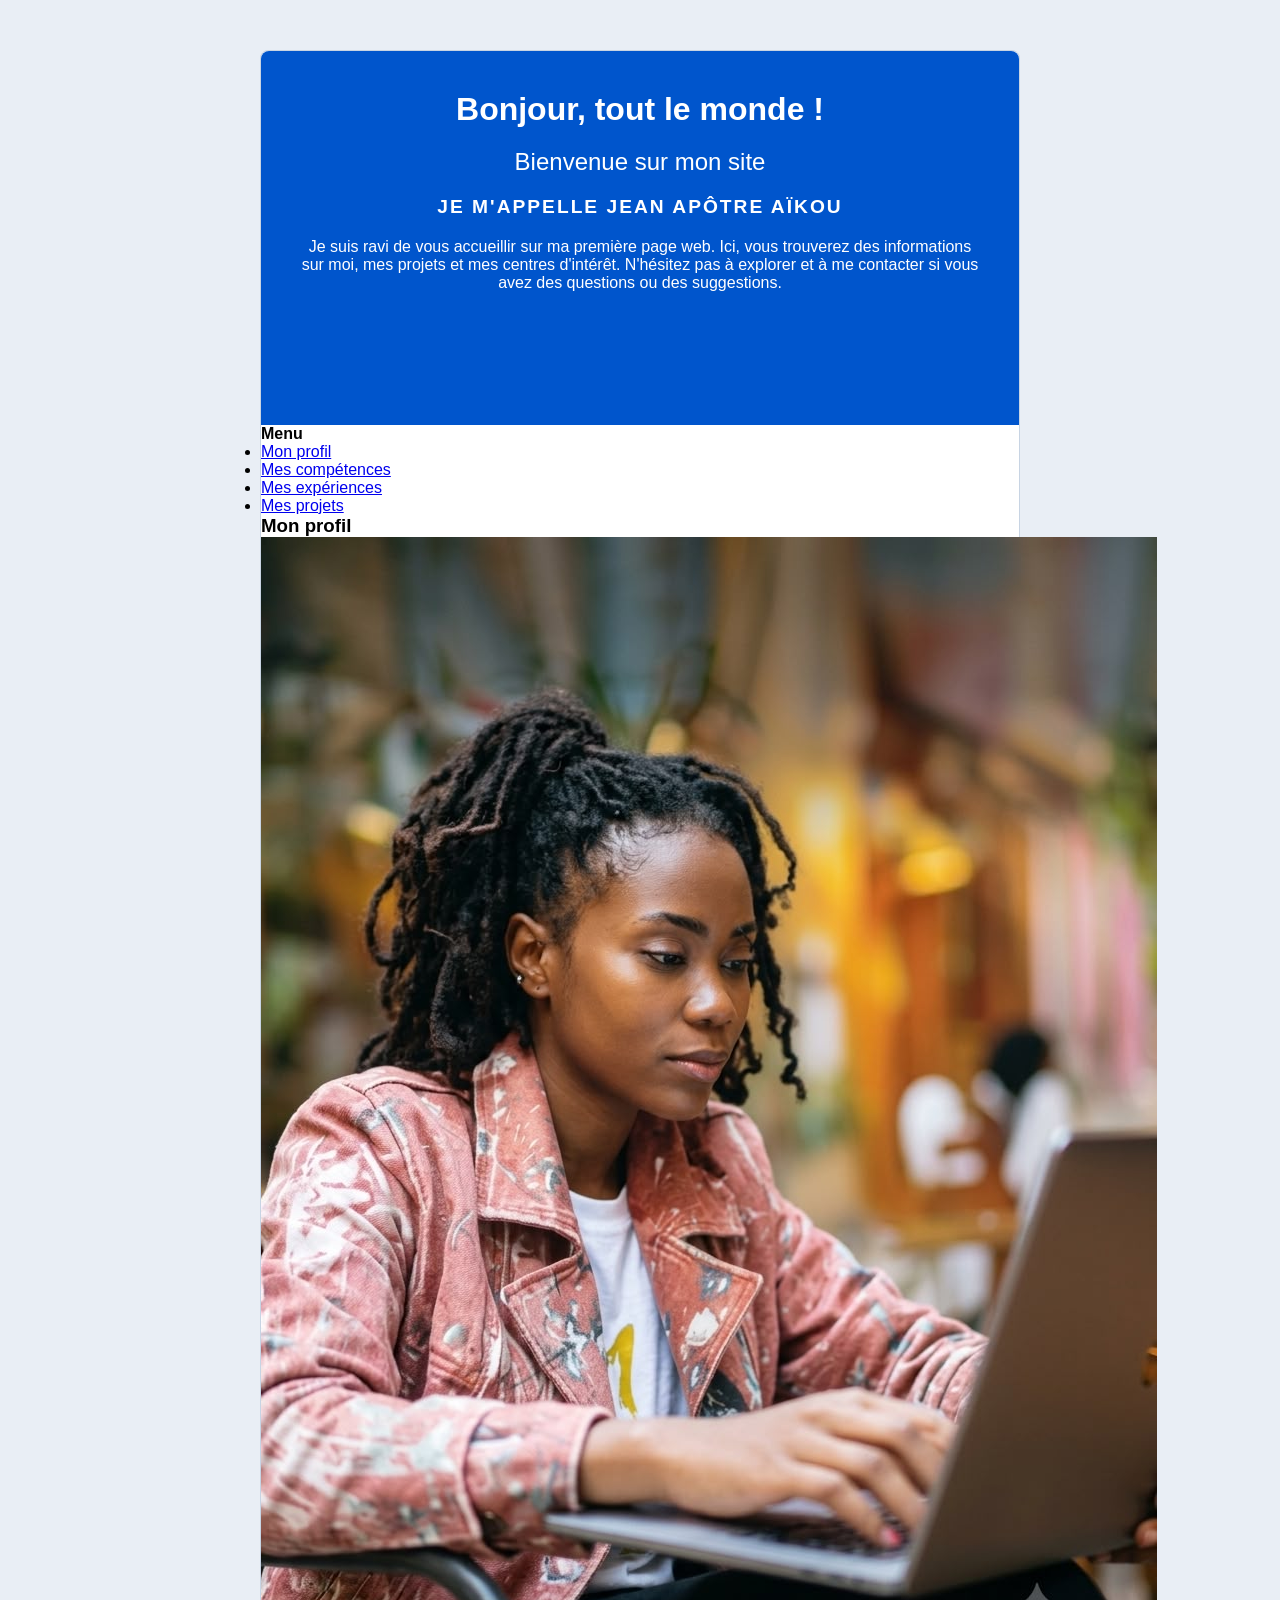
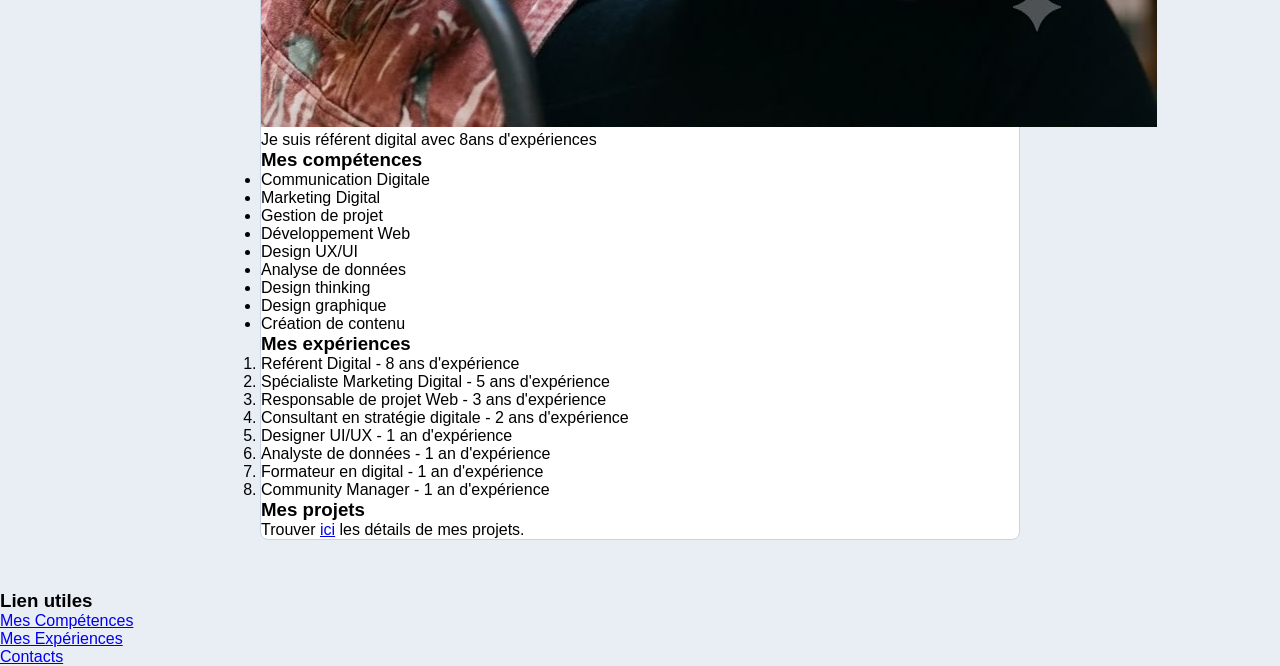
==== index.html @ 18cacd0f "stye css" ====
<!DOCTYPE html>
<html lang="en">

<head>
    <meta charset="UTF-8">
    <meta name="viewport" content="width=device-width, initial-scale=1.0">
    <link rel="stylesheet" href="style.css">
    <title>Mon site</title>
</head>

<body>

    <main>

        <header>
            <h1>Bonjour, tout le monde !</h1>
            <h2>Bienvenue sur mon site</h2>
            <h3>Je m'appelle Jean Apôtre AÏKOU</h3>
            <p>
                Je suis ravi de vous accueillir sur ma première page web.
                Ici, vous trouverez des informations sur moi,
                mes projets et mes centres d'intérêt.
                N'hésitez pas à explorer et à me contacter si vous avez
                des questions ou des suggestions.
            </p>
        </header>
        <div>
            <section>  
                <nav>
                    <h4>Menu</h4>
                    <ul>
                        <li><a href="#monprofil">Mon profil</a></li>
                        <li><a href="#mesCompetences">Mes compétences</a></li>
                        <li><a href="#mesExperiences">Mes expériences</a></li>
                        <li><a href="#mesProjets">Mes projets</a></li>
                    </ul>
                </nav>
            </section>
            <h3 id="monprofil" title="Je suis référent digital avec 8ans d'expériences">Mon profil</h3>
    <img src="src/images/pht.jpeg" alt="Ma photo">
    <p>Je suis référent digital avec 8ans d'expériences</p>
            <section>
<h3 id="mesCompetences">Mes compétences</h3>
    <ul>
        <li>Communication Digitale</li>
        <li>Marketing Digital</li>
        <li>Gestion de projet</li>
        <li>Développement Web</li>
        <li>Design UX/UI</li>
        <li>Analyse de données</li>
        <li>Design thinking</li>
        <li>Design graphique</li>
        <li>Création de contenu</li>
    </ul>
            </section>

            <section>
<h3 id="mesExperiences"> Mes expériences</h3>
    <ol>
        <li>Reférent Digital - 8 ans d'expérience</li>
        <li>Spécialiste Marketing Digital - 5 ans d'expérience</li>
        <li>Responsable de projet Web - 3 ans d'expérience</li>
        <li>Consultant en stratégie digitale - 2 ans d'expérience</li>
        <li>Designer UI/UX - 1 an d'expérience</li>
        <li>Analyste de données - 1 an d'expérience</li>
        <li>Formateur en digital - 1 an d'expérience</li>
        <li>Community Manager - 1 an d'expérience</li>
    </ol>
            </section>
            
             <section>
<h3 id="mesProjets">Mes projets</h3>
    <p>Trouver <a href="mes_projet.html">ici</a> les détails de mes projets.</p>

             </section>
            
        </div>


    </main>
    
    <footer> 
        <h3>Lien utiles</h3>
    <ul>
        <li><a href="mes_competences/mes_competences.html">Mes Compétences</a></li>
        <li><a href="mes_experiences/mes_expériences.html">Mes Expériences</a></li>
        <li><a href="contacts/contact.html">Contacts</a></li>

        <!-- <li><a href="https://www.linkedin.com" target="_blank">LinkedIn</a></li>
            <li><a href="https://www.github.com" target="_blank">GitHub</a></li>
            <li><a href="https://www.portfolio.com" target="_blank">Portfolio</a></li> -->
    </ul>
    </footer>
    
</body>

</html>
---- style.css ----
* {
    margin: 0;
    padding: 0%;
}

body {
    font-family: poppins, sans-serif;
    margin: 0%;
    padding: 0%;
    background-color: #e9eef5;
}
/* debut style main */
main {
    margin-top: 50px;
    margin-bottom: 50px;
    margin-left: 260px;
    margin-right: 260px;
    background-color: #ffffff;
    border:0.73px solid #c8d4E3;
    border-radius: 8px ;
}

/* debut style header */

header {
    height: 294px;
    background-color: #0055CC;
    color: #ffffff;
    text-align: center;
    padding: 40px;
    border-radius: 8px 8px 0px 0px;

}

header h1 {
    font-size: 2em;
    Font-weight: bold;
    margin-bottom: 20px;
}

header h2 {
    font-size: 1.5em;
        Font-weight: 300;
    margin-bottom: 20px;
}

header h3 {
    font-size: 1.2em;
    Font-weight: bold;
    margin-bottom: 20px;
    text-transform: uppercase;
    letter-spacing: 2px;
}
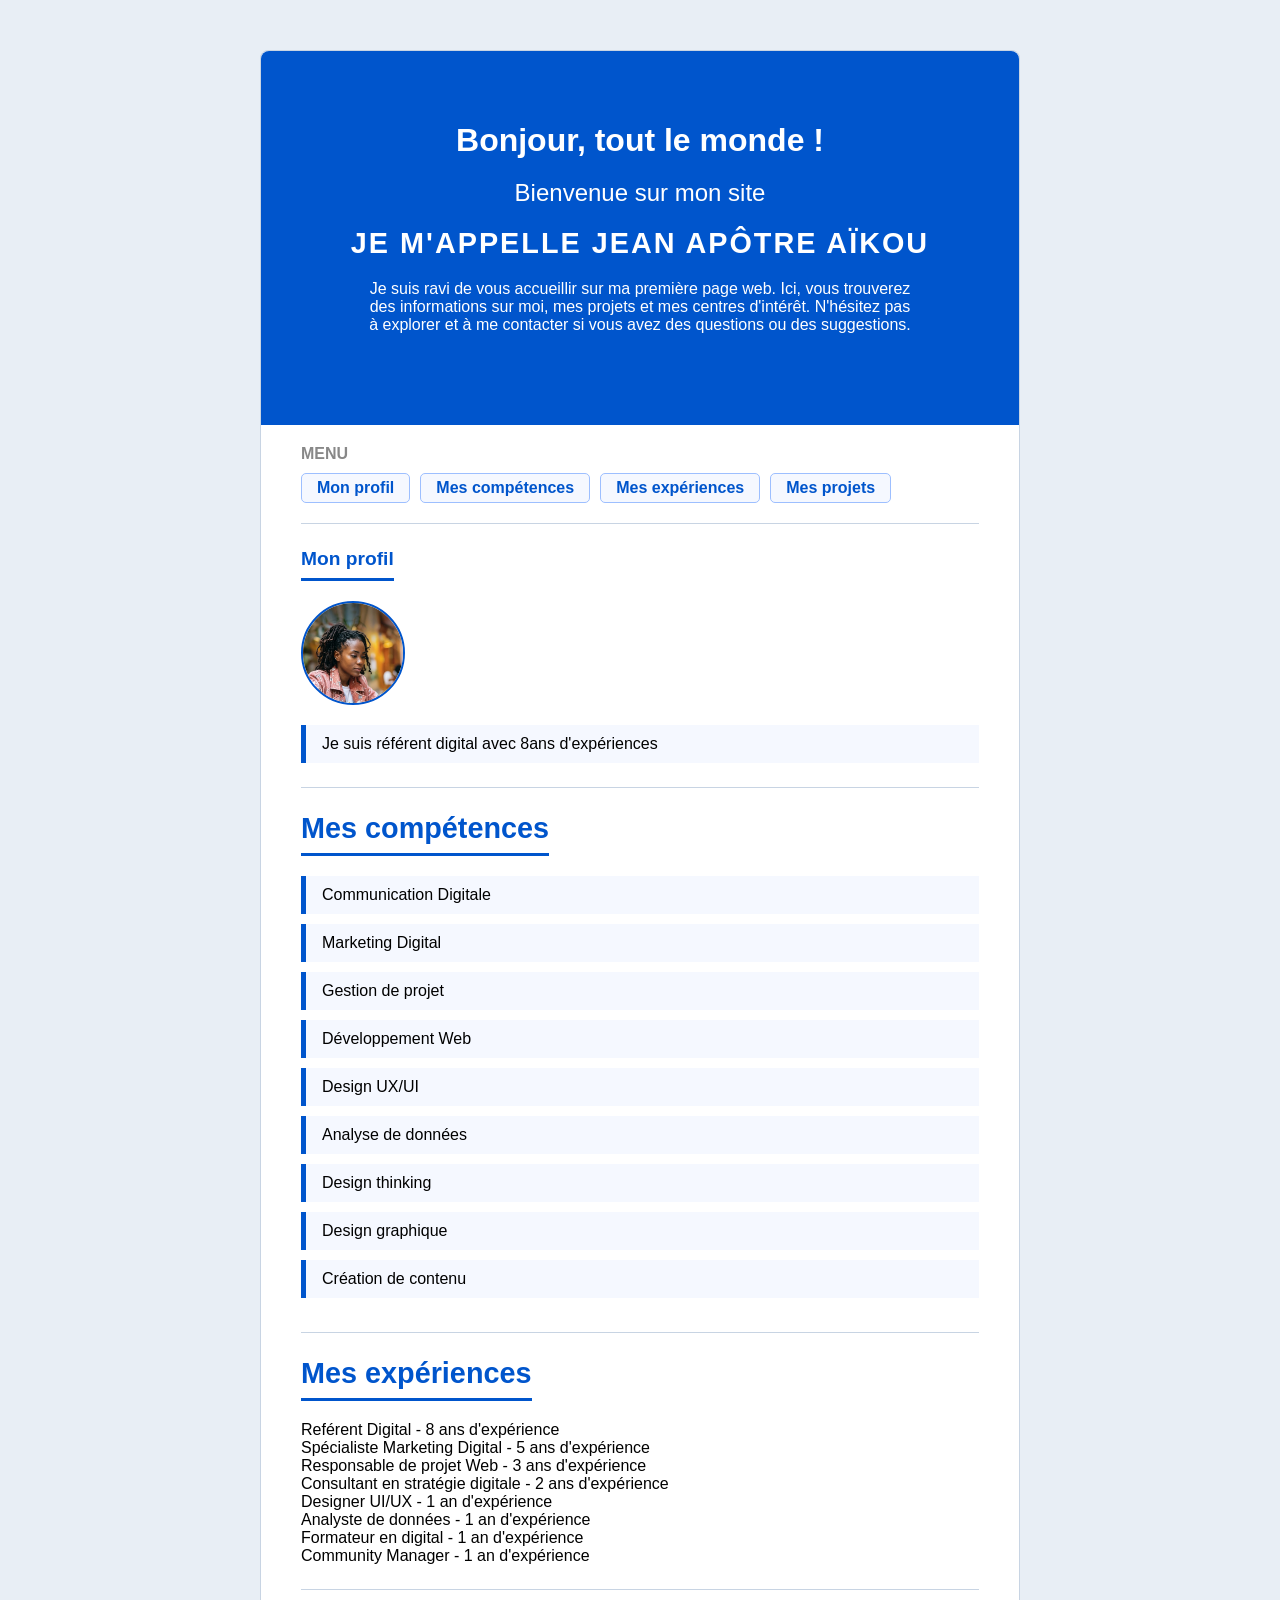
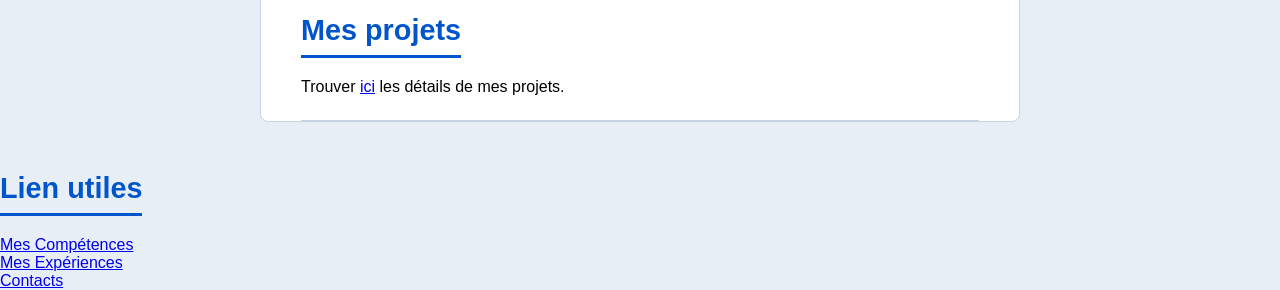
==== commit 92d9f584: "mise ajour javascript" ====
--- a/index.html
+++ b/index.html
@@ -11,7 +11,6 @@
 <body>
 
     <main>
-
         <header>
             <h1>Bonjour, tout le monde !</h1>
             <h2>Bienvenue sur mon site</h2>
@@ -24,8 +23,8 @@
                 des questions ou des suggestions.
             </p>
         </header>
-        <div>
-            <section>  
+        <div class="container">
+            <section>
                 <nav>
                     <h4>Menu</h4>
                     <ul>
@@ -35,63 +34,68 @@
                         <li><a href="#mesProjets">Mes projets</a></li>
                     </ul>
                 </nav>
-            </section>
-            <h3 id="monprofil" title="Je suis référent digital avec 8ans d'expériences">Mon profil</h3>
-    <img src="src/images/pht.jpeg" alt="Ma photo">
-    <p>Je suis référent digital avec 8ans d'expériences</p>
-            <section>
-<h3 id="mesCompetences">Mes compétences</h3>
-    <ul>
-        <li>Communication Digitale</li>
-        <li>Marketing Digital</li>
-        <li>Gestion de projet</li>
-        <li>Développement Web</li>
-        <li>Design UX/UI</li>
-        <li>Analyse de données</li>
-        <li>Design thinking</li>
-        <li>Design graphique</li>
-        <li>Création de contenu</li>
-    </ul>
+            </section> 
+            <section class=" section_profil">
+            <h3 class="titre_section" id="monprofil" title="Je suis référent digital avec 8ans d'expériences">Mon profil</h3>
+            <div id="photo">
+            <img src="src/images/pht.jpeg" alt="Ma photo">
+            </div>
+            <p>Je suis référent digital avec 8ans d'expériences</p>
             </section>
 
-            <section>
-<h3 id="mesExperiences"> Mes expériences</h3>
-    <ol>
-        <li>Reférent Digital - 8 ans d'expérience</li>
-        <li>Spécialiste Marketing Digital - 5 ans d'expérience</li>
-        <li>Responsable de projet Web - 3 ans d'expérience</li>
-        <li>Consultant en stratégie digitale - 2 ans d'expérience</li>
-        <li>Designer UI/UX - 1 an d'expérience</li>
-        <li>Analyste de données - 1 an d'expérience</li>
-        <li>Formateur en digital - 1 an d'expérience</li>
-        <li>Community Manager - 1 an d'expérience</li>
-    </ol>
+            <section class="bloc_section">
+                <h3 class="titre_section" id="mesCompetences">Mes compétences</h3>
+                <ul class="list list_competences">
+                    <li>Communication Digitale</li>
+                    <li>Marketing Digital</li>
+                    <li>Gestion de projet</li>
+                    <li>Développement Web</li>
+                    <li>Design UX/UI</li>
+                    <li>Analyse de données</li>
+                    <li>Design thinking</li>
+                    <li>Design graphique</li>
+                    <li>Création de contenu</li>
+                </ul>
             </section>
-            
-             <section>
-<h3 id="mesProjets">Mes projets</h3>
-    <p>Trouver <a href="mes_projet.html">ici</a> les détails de mes projets.</p>
 
-             </section>
-            
+            <section  class="bloc_section">
+                <h3 class="titre_section"id="mesExperiences"> Mes expériences</h3>
+                <ol class="list" >
+                    <li>Reférent Digital - 8 ans d'expérience</li>
+                    <li>Spécialiste Marketing Digital - 5 ans d'expérience</li>
+                    <li>Responsable de projet Web - 3 ans d'expérience</li>
+                    <li>Consultant en stratégie digitale - 2 ans d'expérience</li>
+                    <li>Designer UI/UX - 1 an d'expérience</li>
+                    <li>Analyste de données - 1 an d'expérience</li>
+                    <li>Formateur en digital - 1 an d'expérience</li>
+                    <li>Community Manager - 1 an d'expérience</li>
+                </ol>
+            </section>
+
+            <section  class="bloc_section">
+                <h3 class="titre_section" id="mesProjets">Mes projets</h3>
+                <p>Trouver <a href="mes_projet.html">ici</a> les détails de mes projets.</p>
+
+            </section>
+
         </div>
 
 
     </main>
-    
-    <footer> 
-        <h3>Lien utiles</h3>
-    <ul>
-        <li><a href="mes_competences/mes_competences.html">Mes Compétences</a></li>
-        <li><a href="mes_experiences/mes_expériences.html">Mes Expériences</a></li>
-        <li><a href="contacts/contact.html">Contacts</a></li>
 
-        <!-- <li><a href="https://www.linkedin.com" target="_blank">LinkedIn</a></li>
+    <footer>
+        <h3 class="titre_section">Lien utiles</h3>
+        <ul>
+            <li><a href="mes_competences/mes_competences.html">Mes Compétences</a></li>
+            <li><a href="mes_experiences/mes_expériences.html">Mes Expériences</a></li>
+            <li><a href="contacts/contact.html">Contacts</a></li>
+
+            <!-- <li><a href="https://www.linkedin.com" target="_blank">LinkedIn</a></li>
             <li><a href="https://www.github.com" target="_blank">GitHub</a></li>
             <li><a href="https://www.portfolio.com" target="_blank">Portfolio</a></li> -->
-    </ul>
+        </ul>
     </footer>
-    
+
 </body>
 
 </html>
--- a/style.css
+++ b/style.css
@@ -7,7 +7,20 @@
     font-family: poppins, sans-serif;
     margin: 0%;
     padding: 0%;
-    background-color: #e9eef5;
+    background-color: #e8eef5;
+}
+.titre_section {
+       font-size: 1.8em;
+    color: #0055CC; 
+    padding-bottom: 8px;
+    border-bottom: 3px solid #0055CC;
+    Width: fit-content;  /* ajuster la largeur du titre en fonction du contenu */
+    margin-bottom: 20px;
+}
+
+.bloc_section {
+    padding: 24px 0px;
+    border-bottom: 1px solid #c8d4E3;
 }
 /* debut style main */
 main {
@@ -29,7 +42,10 @@
     text-align: center;
     padding: 40px;
     border-radius: 8px 8px 0px 0px;
-
+    display: flex;
+    justify-content: center;
+    align-items: center;
+    flex-direction: column;
 }
 
 header h1 {
@@ -45,9 +61,136 @@
 }
 
 header h3 {
-    font-size: 1.2em;
+    font-size: 1.8em;
     Font-weight: bold;
     margin-bottom: 20px;
     text-transform: uppercase;
     letter-spacing: 2px;
-}+}
+
+header p {
+    font-size: 1em;
+    Font-weight: 300;
+    margin-bottom: 20px;
+    width: 80%;
+    
+}
+
+/* fin style header */
+
+/* debut style container */
+.container {
+    padding: 0 40px;
+}
+/* fin style container */
+
+/* debut style menu de navigation */
+nav {
+    padding: 20px 0px;
+    border-bottom: 1px solid #c8d4E3;
+}
+
+nav h4 {
+    /* font-size: 1.2em; */
+    /* Font-weight: bold; */
+    margin-bottom: 10px;
+    text-transform: uppercase;
+    color:#888888;
+    /* letter-spacing: 2px; */
+}
+nav ul {
+    display: flex;
+    list-style: none;
+}
+
+nav ul li {
+    margin-right: 10px;
+    padding: 5px 15px;
+
+    border: 1px solid #9dbfff;
+    border-radius: 5px;
+
+    background-color: #f5f8ff;
+    color: #075dcc;
+
+}
+
+nav ul li:hover {
+    background-color: #0055CC;
+    color: #ffffff;
+    transition: 0.3s ease-in-out;
+
+}
+nav ul li a{
+    Text-decoration: none;
+    color: #0055CC;
+    Font-weight: bold; 
+
+}
+
+nav ul li:hover a{
+    color: #ffffff;
+    transition: 0.3s ease-in-out;
+}
+/* fin style menu de navigation */
+
+/* debut style section profil */
+.section_profil {
+    padding: 24px 0px;
+    border-bottom: 1px solid #c8d4E3;
+
+}
+.section_profil h3 {
+    font-size: 1.2em;
+    color: #0055CC;
+    padding-bottom: 8px;
+    border-bottom: 3px solid #0055CC;
+    Width: fit-content;  /* ajuster la largeur du titre en fonction du contenu */
+    margin-bottom: 20px;
+}
+
+#photo {
+width: 100px;
+height: 100px;
+background-color:#030C1B;
+border-radius: 100%;
+border: 2px solid #0055CC;
+overflow: hidden;
+margin-bottom: 20px;
+}
+
+.section_profil img {
+    display: block;
+    Width: auto;  /* ajuster la largeur de l'image en fonction du contenu */
+    Height: 150px;
+
+}
+
+.section_profil p {
+        padding: 10px 16px;
+        Background-color: #f5f8ff;   
+        border-left: 5px solid #0055CC;     
+}
+/* fin style section profil */
+
+/* debut style section mes compétences */  
+
+.list {
+    display: flex;
+    list-style: none;
+    flex-direction: column;
+
+}
+.list_competences li {
+           padding: 10px 16px;
+        Background-color: #f5f8ff;   
+        border-left: 5px solid #0055CC;  
+        margin-bottom: 10px;
+    }
+   /* fin style section mes compétences */
+
+/* debut style section mes expériences */  
+
+/* fin style section mes expériences */  
+ 
+
